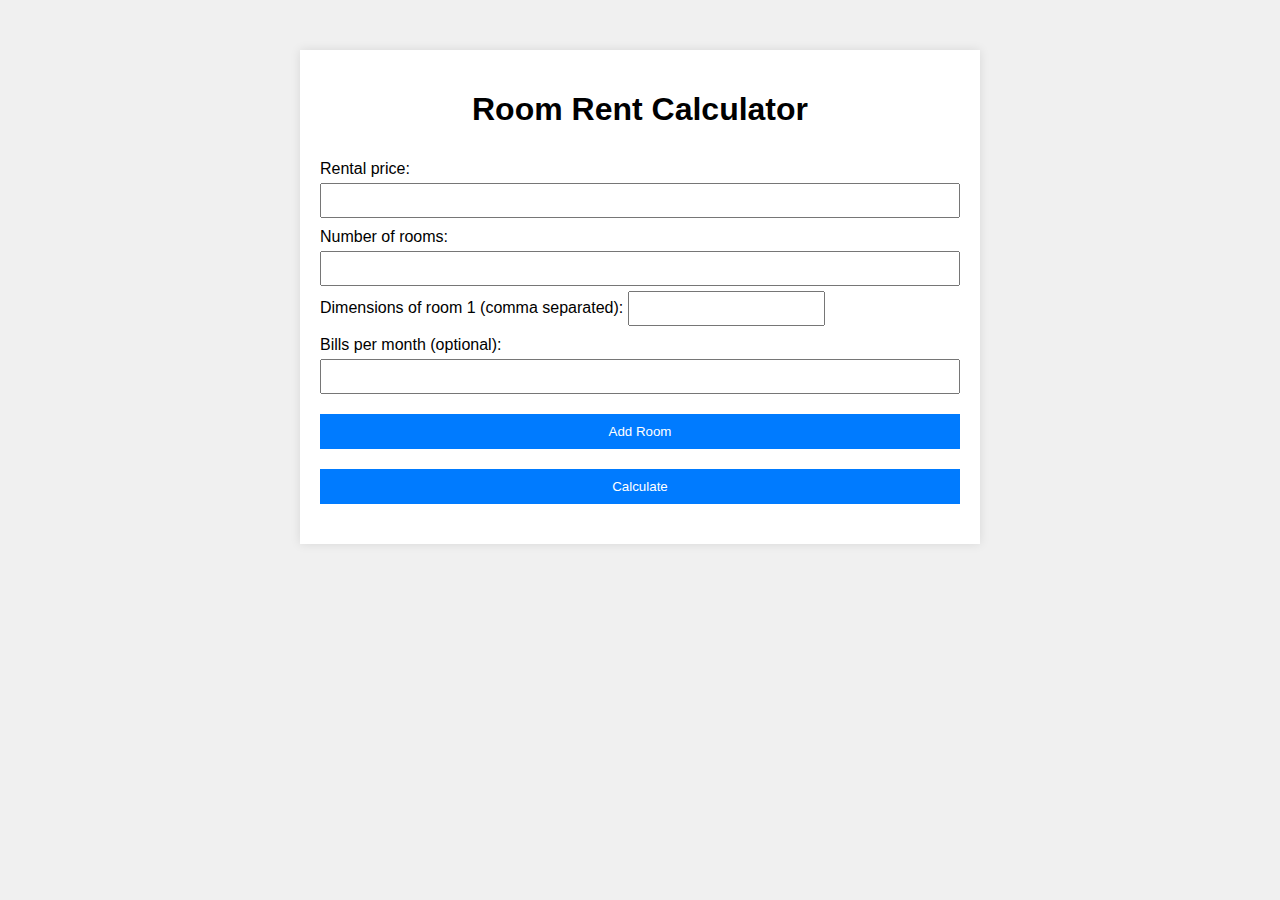
==== index.html @ 76a024b6 "Just a web app" ====
<!DOCTYPE html>
<html lang="en">
<head>
    <meta charset="UTF-8">
    <meta name="viewport" content="width=device-width, initial-scale=1.0">
    <title>Room Rent Calculator</title>
    <style>
        body {
            font-family: Arial, sans-serif;
            background-color: #f0f0f0;
            margin: 0;
            padding: 0;
        }

        .container {
            width: 50%;
            margin: 50px auto;
            background: #fff;
            padding: 20px;
            box-shadow: 0 0 10px rgba(0, 0, 0, 0.1);
        }

        h1 {
            text-align: center;
        }

        form {
            display: flex;
            flex-direction: column;
        }

        label {
            margin-top: 10px;
        }

        input {
            padding: 8px;
            margin-top: 5px;
        }

        button {
            margin-top: 20px;
            padding: 10px;
            background-color: #007bff;
            color: #fff;
            border: none;
            cursor: pointer;
        }

        button:hover {
            background-color: #0056b3;
        }

        #result {
            margin-top: 20px;
        }
    </style>
</head>
<body>
    <div class="container">
        <h1>Room Rent Calculator</h1>
        <form id="rent-form">
            <label for="rent">Rental price:</label>
            <input type="number" id="rent" name="rent" required>
            
            <label for="num_rooms">Number of rooms:</label>
            <input type="number" id="num_rooms" name="num_rooms" required>
            
            <div id="room-dimensions">
                <label>Dimensions of room 1 (comma separated):</label>
                <input type="text" name="room_dimensions" required>
            </div>
            
            <label for="bills">Bills per month (optional):</label>
            <input type="number" id="bills" name="bills">

            <button type="button" onclick="addRoom()">Add Room</button>
            <button type="submit">Calculate</button>
        </form>

        <div id="result"></div>
    </div>

    <script>
        let roomCount = 1;

        function addRoom() {
            roomCount++;
            const roomDiv = document.createElement('div');
            roomDiv.innerHTML = `
                <label>Dimensions of room ${roomCount} (comma separated):</label>
                <input type="text" name="room_dimensions" required>
            `;
            document.getElementById('room-dimensions').appendChild(roomDiv);
        }

        document.getElementById('rent-form').addEventListener('submit', function(event) {
            event.preventDefault();
            const formData = new FormData(event.target);
            const rent = parseFloat(formData.get('rent'));
            const numRooms = parseInt(formData.get('num_rooms'));
            const roomDimensions = Array.from(formData.getAll('room_dimensions')).map(dims => dims.split(',').map(Number));
            const bills = formData.get('bills') ? parseFloat(formData.get('bills')) : null;

            const roomAreas = roomDimensions.map(dimension => dimension.reduce((a, b) => a * b, 1));
            const totalArea = roomAreas.reduce((a, b) => a + b, 0);
            const rentPerArea = rent / totalArea;
            const rentPerRoom = roomAreas.map(area => parseFloat((area * rentPerArea).toFixed(2)));
            
            const totalRentPerRoom = bills !== null ? 
                rentPerRoom.map(rentRoom => parseFloat((rentRoom + bills / numRooms).toFixed(2))) :
                rentPerRoom;

            const resultDiv = document.getElementById('result');
            resultDiv.innerHTML = '';
            totalRentPerRoom.forEach((rent, index) => {
                resultDiv.innerHTML += `<p>Room ${index + 1} should pay ${rent} in rent${bills ? ' and bills' : ''}.</p>`;
            });
        });
    </script>
</body>
</html>
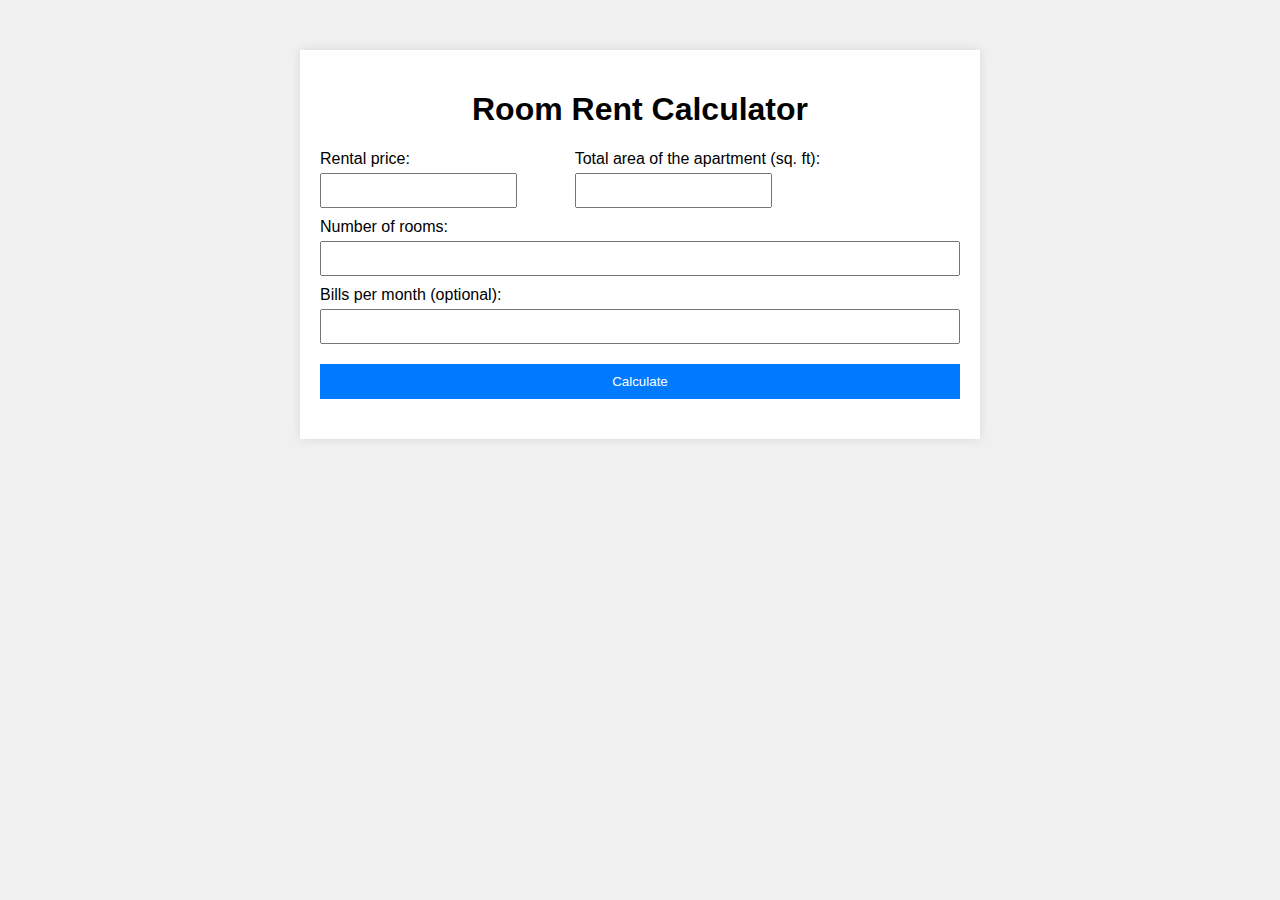
==== commit 0323058d: "Updated design" ====
--- a/index.html
+++ b/index.html
@@ -29,6 +29,12 @@
             flex-direction: column;
         }
 
+        .inline-inputs {
+            display: flex;
+            gap: 10px;
+            align-items: center;
+        }
+
         label {
             margin-top: 10px;
         }
@@ -51,8 +57,18 @@
             background-color: #0056b3;
         }
 
+        .room-dimensions {
+            display: flex;
+            gap: 10px;
+        }
+
         #result {
             margin-top: 20px;
+        }
+
+        #warning {
+            color: red;
+            margin-top: 10px;
         }
     </style>
 </head>
@@ -60,53 +76,94 @@
     <div class="container">
         <h1>Room Rent Calculator</h1>
         <form id="rent-form">
-            <label for="rent">Rental price:</label>
-            <input type="number" id="rent" name="rent" required>
+            <div class="inline-inputs">
+                <div>
+                    <label for="rent">Rental price:</label>
+                    <input type="number" id="rent" name="rent" required>
+                </div>
+                <div>
+                    <label for="total_area">Total area of the apartment (sq. ft):</label>
+                    <input type="number" id="total_area" name="total_area" required>
+                </div>
+                <div id="price-per-unit-area"></div>
+            </div>
             
             <label for="num_rooms">Number of rooms:</label>
             <input type="number" id="num_rooms" name="num_rooms" required>
-            
-            <div id="room-dimensions">
-                <label>Dimensions of room 1 (comma separated):</label>
-                <input type="text" name="room_dimensions" required>
-            </div>
-            
+
+            <div id="room-dimensions-container"></div>
+
             <label for="bills">Bills per month (optional):</label>
             <input type="number" id="bills" name="bills">
 
-            <button type="button" onclick="addRoom()">Add Room</button>
             <button type="submit">Calculate</button>
         </form>
 
+        <div id="warning"></div>
         <div id="result"></div>
     </div>
 
     <script>
-        let roomCount = 1;
+        document.getElementById('rent').addEventListener('input', updatePricePerUnitArea);
+        document.getElementById('total_area').addEventListener('input', updatePricePerUnitArea);
 
-        function addRoom() {
-            roomCount++;
-            const roomDiv = document.createElement('div');
-            roomDiv.innerHTML = `
-                <label>Dimensions of room ${roomCount} (comma separated):</label>
-                <input type="text" name="room_dimensions" required>
-            `;
-            document.getElementById('room-dimensions').appendChild(roomDiv);
+        function updatePricePerUnitArea() {
+            const rent = parseFloat(document.getElementById('rent').value);
+            const totalArea = parseFloat(document.getElementById('total_area').value);
+            const pricePerUnitAreaDiv = document.getElementById('price-per-unit-area');
+
+            if (!isNaN(rent) && !isNaN(totalArea) && totalArea > 0) {
+                const pricePerUnitArea = (rent / totalArea).toFixed(2);
+                pricePerUnitAreaDiv.innerHTML = `Price per unit area: ${pricePerUnitArea}`;
+            } else {
+                pricePerUnitAreaDiv.innerHTML = '';
+            }
         }
+
+        document.getElementById('num_rooms').addEventListener('input', function() {
+            const numRooms = parseInt(this.value);
+            const roomDimensionsContainer = document.getElementById('room-dimensions-container');
+            roomDimensionsContainer.innerHTML = '';
+
+            for (let i = 1; i <= numRooms; i++) {
+                const roomDiv = document.createElement('div');
+                roomDiv.classList.add('room-dimension');
+                roomDiv.innerHTML = `
+                    <label>Dimensions of room ${i}:</label>
+                    <div class="room-dimensions">
+                        <input type="number" name="room_width" placeholder="Width" required>
+                        <input type="number" name="room_length" placeholder="Length" required>
+                    </div>
+                `;
+                roomDimensionsContainer.appendChild(roomDiv);
+            }
+        });
 
         document.getElementById('rent-form').addEventListener('submit', function(event) {
             event.preventDefault();
             const formData = new FormData(event.target);
             const rent = parseFloat(formData.get('rent'));
+            const totalArea = parseFloat(formData.get('total_area'));
             const numRooms = parseInt(formData.get('num_rooms'));
-            const roomDimensions = Array.from(formData.getAll('room_dimensions')).map(dims => dims.split(',').map(Number));
+            const roomWidths = formData.getAll('room_width').map(Number);
+            const roomLengths = formData.getAll('room_length').map(Number);
+            const roomDimensions = roomWidths.map((width, index) => [width, roomLengths[index]]);
             const bills = formData.get('bills') ? parseFloat(formData.get('bills')) : null;
 
-            const roomAreas = roomDimensions.map(dimension => dimension.reduce((a, b) => a * b, 1));
-            const totalArea = roomAreas.reduce((a, b) => a + b, 0);
+            const roomAreas = roomDimensions.map(dimension => dimension[0] * dimension[1]);
+            const totalRoomArea = roomAreas.reduce((a, b) => a + b, 0);
+
+            const warningDiv = document.getElementById('warning');
+            if (totalRoomArea > totalArea) {
+                warningDiv.innerHTML = `Warning: Total area of the rooms (${totalRoomArea}) is greater than the total area of the apartment (${totalArea}).`;
+                return;
+            } else {
+                warningDiv.innerHTML = '';
+            }
+
             const rentPerArea = rent / totalArea;
             const rentPerRoom = roomAreas.map(area => parseFloat((area * rentPerArea).toFixed(2)));
-            
+
             const totalRentPerRoom = bills !== null ? 
                 rentPerRoom.map(rentRoom => parseFloat((rentRoom + bills / numRooms).toFixed(2))) :
                 rentPerRoom;
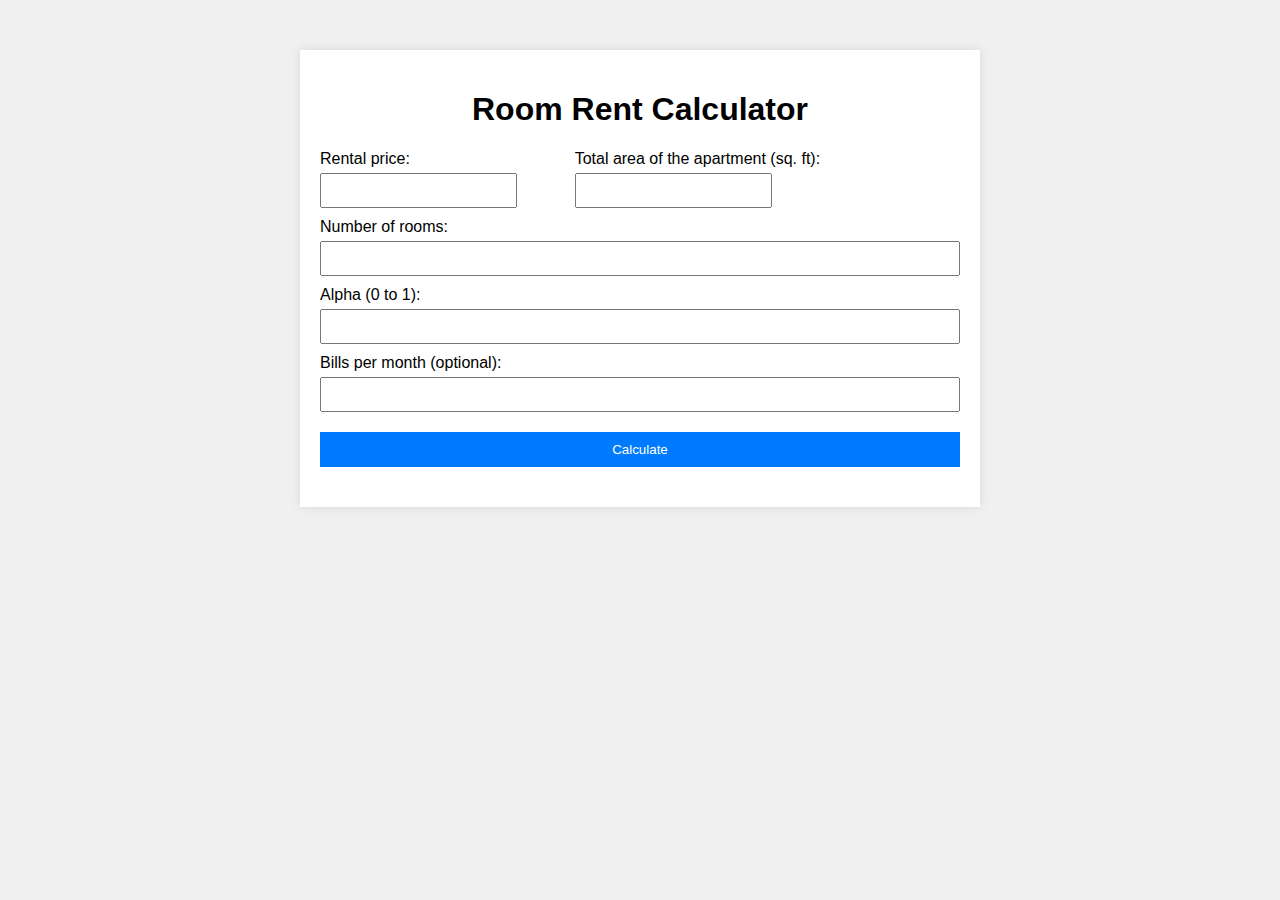
==== commit f5342d5e: "updated version to rent calculation" ====
--- a/index.html
+++ b/index.html
@@ -91,6 +91,9 @@
             <label for="num_rooms">Number of rooms:</label>
             <input type="number" id="num_rooms" name="num_rooms" required>
 
+            <label for="alpha">Alpha (0 to 1):</label>
+            <input type="number" id="alpha" name="alpha" step="0.01" min="0" max="1" required>
+
             <div id="room-dimensions-container"></div>
 
             <label for="bills">Bills per month (optional):</label>
@@ -145,6 +148,7 @@
             const rent = parseFloat(formData.get('rent'));
             const totalArea = parseFloat(formData.get('total_area'));
             const numRooms = parseInt(formData.get('num_rooms'));
+            const alpha = parseFloat(formData.get('alpha'));
             const roomWidths = formData.getAll('room_width').map(Number);
             const roomLengths = formData.getAll('room_length').map(Number);
             const roomDimensions = roomWidths.map((width, index) => [width, roomLengths[index]]);
@@ -152,17 +156,23 @@
 
             const roomAreas = roomDimensions.map(dimension => dimension[0] * dimension[1]);
             const totalRoomArea = roomAreas.reduce((a, b) => a + b, 0);
+            const sharedArea = totalArea - totalRoomArea;
 
             const warningDiv = document.getElementById('warning');
-            if (totalRoomArea > totalArea) {
+            if (sharedArea < 0) {
                 warningDiv.innerHTML = `Warning: Total area of the rooms (${totalRoomArea}) is greater than the total area of the apartment (${totalArea}).`;
                 return;
             } else {
                 warningDiv.innerHTML = '';
             }
 
-            const rentPerArea = rent / totalArea;
-            const rentPerRoom = roomAreas.map(area => parseFloat((area * rentPerArea).toFixed(2)));
+            const effectiveArea = totalRoomArea + alpha * sharedArea;
+            const effectiveRentPerArea = rent / effectiveArea;
+
+            const rentPerRoom = roomAreas.map(area => {
+                const effectiveRoomArea = area + alpha * (sharedArea / numRooms);
+                return parseFloat((effectiveRoomArea * effectiveRentPerArea).toFixed(2));
+            });
 
             const totalRentPerRoom = bills !== null ? 
                 rentPerRoom.map(rentRoom => parseFloat((rentRoom + bills / numRooms).toFixed(2))) :
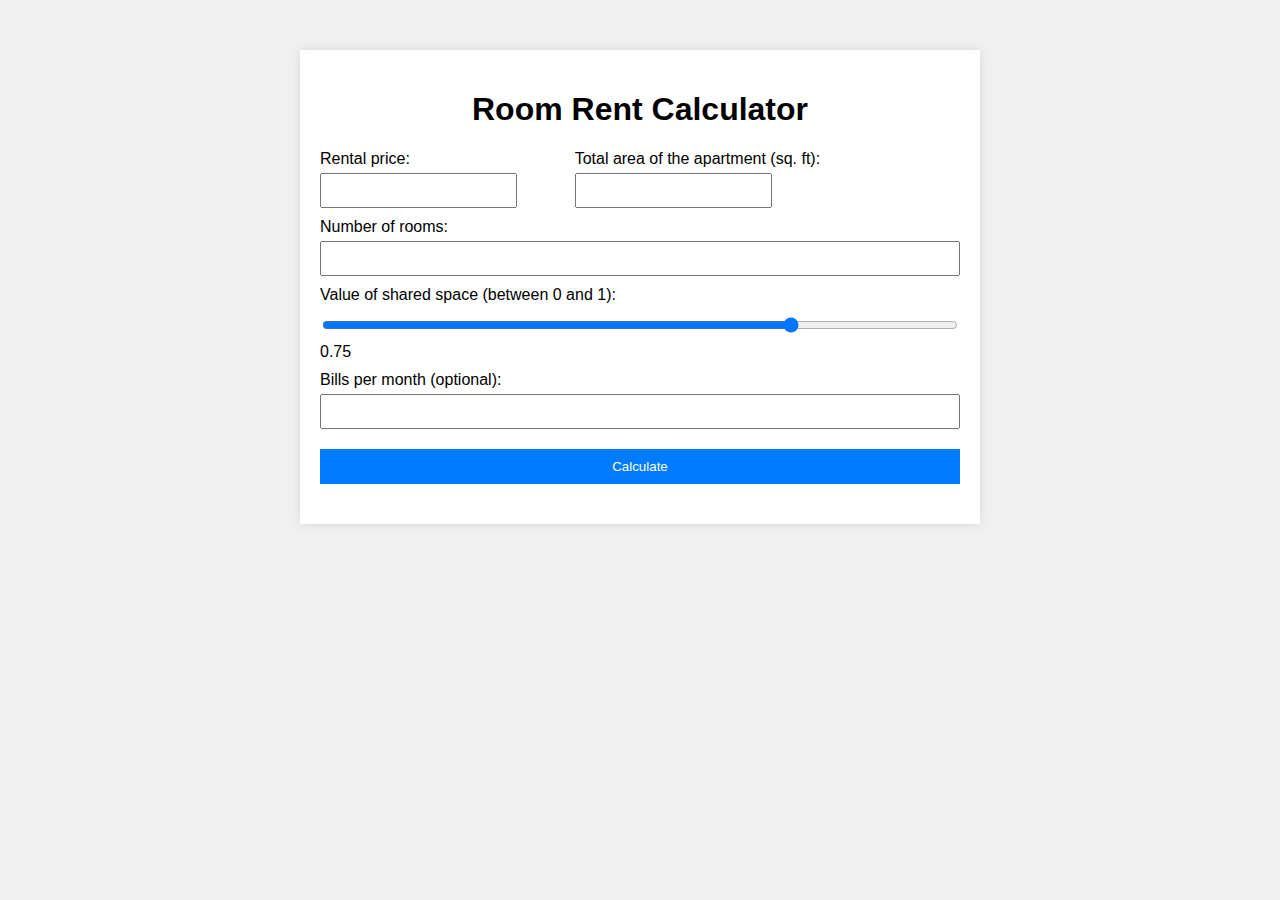
==== commit 76f45105: "updated dessign" ====
--- a/index.html
+++ b/index.html
@@ -69,6 +69,29 @@
         #warning {
             color: red;
             margin-top: 10px;
+        }
+
+        .room-visualization {
+            display: flex;
+            flex-wrap: wrap;
+            gap: 10px;
+            margin-top: 20px;
+        }
+
+        .room, .shared-space {
+            display: flex;
+            align-items: center;
+            justify-content: center;
+            border: 1px solid #000;
+            background-color: #ddd;
+        }
+
+        .room {
+            background-color: #e7f7ff;
+        }
+
+        .shared-space {
+            background-color: #ffeedf;
         }
     </style>
 </head>
@@ -91,8 +114,9 @@
             <label for="num_rooms">Number of rooms:</label>
             <input type="number" id="num_rooms" name="num_rooms" required>
 
-            <label for="alpha">Alpha (0 to 1):</label>
-            <input type="number" id="alpha" name="alpha" step="0.01" min="0" max="1" required>
+            <label for="alpha">Value of shared space (between 0 and 1):</label>
+            <input type="range" id="alpha" name="alpha" min="0" max="1" step="0.01" value="0.75">
+            <span id="alpha-value">0.75</span>
 
             <div id="room-dimensions-container"></div>
 
@@ -104,11 +128,15 @@
 
         <div id="warning"></div>
         <div id="result"></div>
+        <div class="room-visualization" id="room-visualization"></div>
     </div>
 
     <script>
         document.getElementById('rent').addEventListener('input', updatePricePerUnitArea);
         document.getElementById('total_area').addEventListener('input', updatePricePerUnitArea);
+        document.getElementById('alpha').addEventListener('input', function() {
+            document.getElementById('alpha-value').textContent = this.value;
+        });
 
         function updatePricePerUnitArea() {
             const rent = parseFloat(document.getElementById('rent').value);
@@ -183,7 +211,36 @@
             totalRentPerRoom.forEach((rent, index) => {
                 resultDiv.innerHTML += `<p>Room ${index + 1} should pay ${rent} in rent${bills ? ' and bills' : ''}.</p>`;
             });
+
+            displayRoomVisualization(roomDimensions, sharedArea, totalArea);
         });
+
+        function displayRoomVisualization(roomDimensions, sharedArea, totalArea) {
+            const roomVisualizationDiv = document.getElementById('room-visualization');
+            roomVisualizationDiv.innerHTML = '';
+
+            const scale = Math.sqrt(totalArea) / 300; // Scale down to fit within a 300px width
+
+            roomDimensions.forEach((dimensions, index) => {
+                const width = dimensions[0] / scale;
+                const length = dimensions[1] / scale;
+                const roomDiv = document.createElement('div');
+                roomDiv.classList.add('room');
+                roomDiv.style.width = `${width}px`;
+                roomDiv.style.height = `${length}px`;
+                roomDiv.textContent = `Room ${index + 1}`;
+                roomVisualizationDiv.appendChild(roomDiv);
+            });
+
+            const sharedWidth = Math.sqrt(sharedArea) / scale;
+            const sharedDiv = document.createElement('div');
+            sharedDiv.classList.add('shared-space');
+            sharedDiv.style.width = `${sharedWidth}px`;
+            sharedDiv.style.height = `${sharedWidth}px`;
+            sharedDiv.textContent = 'Shared Space';
+            roomVisualizationDiv.appendChild(sharedDiv);
+        }
     </script>
 </body>
 </html>
+
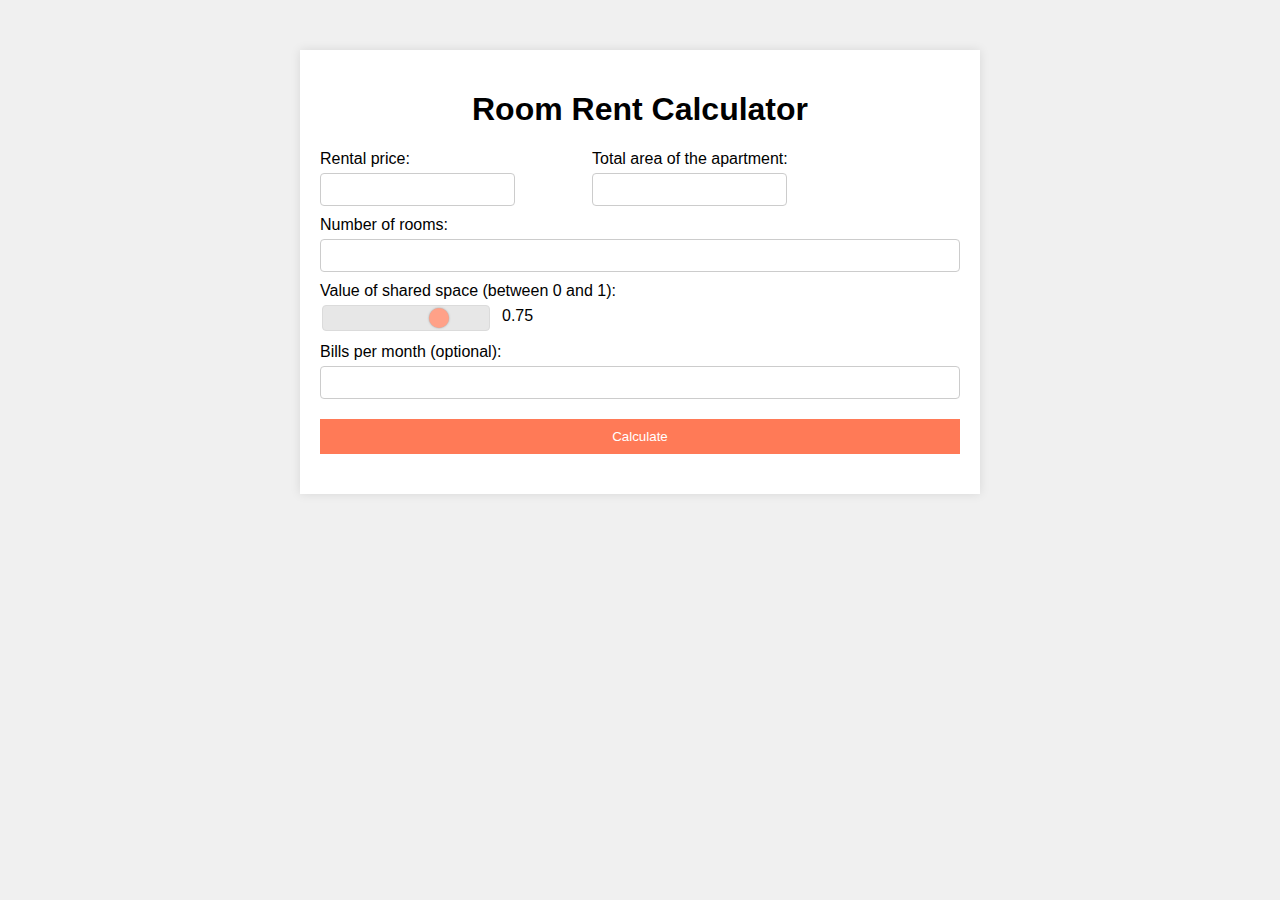
==== commit ba96ac77: "Updates" ====
--- a/index.html
+++ b/index.html
@@ -4,96 +4,7 @@
     <meta charset="UTF-8">
     <meta name="viewport" content="width=device-width, initial-scale=1.0">
     <title>Room Rent Calculator</title>
-    <style>
-        body {
-            font-family: Arial, sans-serif;
-            background-color: #f0f0f0;
-            margin: 0;
-            padding: 0;
-        }
-
-        .container {
-            width: 50%;
-            margin: 50px auto;
-            background: #fff;
-            padding: 20px;
-            box-shadow: 0 0 10px rgba(0, 0, 0, 0.1);
-        }
-
-        h1 {
-            text-align: center;
-        }
-
-        form {
-            display: flex;
-            flex-direction: column;
-        }
-
-        .inline-inputs {
-            display: flex;
-            gap: 10px;
-            align-items: center;
-        }
-
-        label {
-            margin-top: 10px;
-        }
-
-        input {
-            padding: 8px;
-            margin-top: 5px;
-        }
-
-        button {
-            margin-top: 20px;
-            padding: 10px;
-            background-color: #007bff;
-            color: #fff;
-            border: none;
-            cursor: pointer;
-        }
-
-        button:hover {
-            background-color: #0056b3;
-        }
-
-        .room-dimensions {
-            display: flex;
-            gap: 10px;
-        }
-
-        #result {
-            margin-top: 20px;
-        }
-
-        #warning {
-            color: red;
-            margin-top: 10px;
-        }
-
-        .room-visualization {
-            display: flex;
-            flex-wrap: wrap;
-            gap: 10px;
-            margin-top: 20px;
-        }
-
-        .room, .shared-space {
-            display: flex;
-            align-items: center;
-            justify-content: center;
-            border: 1px solid #000;
-            background-color: #ddd;
-        }
-
-        .room {
-            background-color: #e7f7ff;
-        }
-
-        .shared-space {
-            background-color: #ffeedf;
-        }
-    </style>
+    <link rel="stylesheet" href="static/styles.css"> <!-- Link to CSS file -->
 </head>
 <body>
     <div class="container">
@@ -105,7 +16,7 @@
                     <input type="number" id="rent" name="rent" required>
                 </div>
                 <div>
-                    <label for="total_area">Total area of the apartment (sq. ft):</label>
+                    <label for="total_area">Total area of the apartment:</label>
                     <input type="number" id="total_area" name="total_area" required>
                 </div>
                 <div id="price-per-unit-area"></div>
@@ -114,9 +25,17 @@
             <label for="num_rooms">Number of rooms:</label>
             <input type="number" id="num_rooms" name="num_rooms" required>
 
-            <label for="alpha">Value of shared space (between 0 and 1):</label>
-            <input type="range" id="alpha" name="alpha" min="0" max="1" step="0.01" value="0.75">
-            <span id="alpha-value">0.75</span>
+            <label for="alpha">Value of shared space (between 0 and 1):
+                <div class="tooltip">
+                    0 if the shared space is not taken into account of the calculation.<br>
+                    1 if the value per area of the shared space is considered the same as the value per area of the rooms.<br>
+                    Default: 0.75. The area of the shared space is considered to be worth 3/4 of the value of the private rooms.
+                </div>
+            </label>
+            <div class="inline-inputs">
+                <input type="range" id="alpha" name="alpha" min="0" max="1" step="0.01" value="0.75" style="width: 150px;">
+                <span id="alpha-value">0.75</span>
+            </div>
 
             <div id="room-dimensions-container"></div>
 
@@ -131,116 +50,6 @@
         <div class="room-visualization" id="room-visualization"></div>
     </div>
 
-    <script>
-        document.getElementById('rent').addEventListener('input', updatePricePerUnitArea);
-        document.getElementById('total_area').addEventListener('input', updatePricePerUnitArea);
-        document.getElementById('alpha').addEventListener('input', function() {
-            document.getElementById('alpha-value').textContent = this.value;
-        });
-
-        function updatePricePerUnitArea() {
-            const rent = parseFloat(document.getElementById('rent').value);
-            const totalArea = parseFloat(document.getElementById('total_area').value);
-            const pricePerUnitAreaDiv = document.getElementById('price-per-unit-area');
-
-            if (!isNaN(rent) && !isNaN(totalArea) && totalArea > 0) {
-                const pricePerUnitArea = (rent / totalArea).toFixed(2);
-                pricePerUnitAreaDiv.innerHTML = `Price per unit area: ${pricePerUnitArea}`;
-            } else {
-                pricePerUnitAreaDiv.innerHTML = '';
-            }
-        }
-
-        document.getElementById('num_rooms').addEventListener('input', function() {
-            const numRooms = parseInt(this.value);
-            const roomDimensionsContainer = document.getElementById('room-dimensions-container');
-            roomDimensionsContainer.innerHTML = '';
-
-            for (let i = 1; i <= numRooms; i++) {
-                const roomDiv = document.createElement('div');
-                roomDiv.classList.add('room-dimension');
-                roomDiv.innerHTML = `
-                    <label>Dimensions of room ${i}:</label>
-                    <div class="room-dimensions">
-                        <input type="number" name="room_width" placeholder="Width" required>
-                        <input type="number" name="room_length" placeholder="Length" required>
-                    </div>
-                `;
-                roomDimensionsContainer.appendChild(roomDiv);
-            }
-        });
-
-        document.getElementById('rent-form').addEventListener('submit', function(event) {
-            event.preventDefault();
-            const formData = new FormData(event.target);
-            const rent = parseFloat(formData.get('rent'));
-            const totalArea = parseFloat(formData.get('total_area'));
-            const numRooms = parseInt(formData.get('num_rooms'));
-            const alpha = parseFloat(formData.get('alpha'));
-            const roomWidths = formData.getAll('room_width').map(Number);
-            const roomLengths = formData.getAll('room_length').map(Number);
-            const roomDimensions = roomWidths.map((width, index) => [width, roomLengths[index]]);
-            const bills = formData.get('bills') ? parseFloat(formData.get('bills')) : null;
-
-            const roomAreas = roomDimensions.map(dimension => dimension[0] * dimension[1]);
-            const totalRoomArea = roomAreas.reduce((a, b) => a + b, 0);
-            const sharedArea = totalArea - totalRoomArea;
-
-            const warningDiv = document.getElementById('warning');
-            if (sharedArea < 0) {
-                warningDiv.innerHTML = `Warning: Total area of the rooms (${totalRoomArea}) is greater than the total area of the apartment (${totalArea}).`;
-                return;
-            } else {
-                warningDiv.innerHTML = '';
-            }
-
-            const effectiveArea = totalRoomArea + alpha * sharedArea;
-            const effectiveRentPerArea = rent / effectiveArea;
-
-            const rentPerRoom = roomAreas.map(area => {
-                const effectiveRoomArea = area + alpha * (sharedArea / numRooms);
-                return parseFloat((effectiveRoomArea * effectiveRentPerArea).toFixed(2));
-            });
-
-            const totalRentPerRoom = bills !== null ? 
-                rentPerRoom.map(rentRoom => parseFloat((rentRoom + bills / numRooms).toFixed(2))) :
-                rentPerRoom;
-
-            const resultDiv = document.getElementById('result');
-            resultDiv.innerHTML = '';
-            totalRentPerRoom.forEach((rent, index) => {
-                resultDiv.innerHTML += `<p>Room ${index + 1} should pay ${rent} in rent${bills ? ' and bills' : ''}.</p>`;
-            });
-
-            displayRoomVisualization(roomDimensions, sharedArea, totalArea);
-        });
-
-        function displayRoomVisualization(roomDimensions, sharedArea, totalArea) {
-            const roomVisualizationDiv = document.getElementById('room-visualization');
-            roomVisualizationDiv.innerHTML = '';
-
-            const scale = Math.sqrt(totalArea) / 300; // Scale down to fit within a 300px width
-
-            roomDimensions.forEach((dimensions, index) => {
-                const width = dimensions[0] / scale;
-                const length = dimensions[1] / scale;
-                const roomDiv = document.createElement('div');
-                roomDiv.classList.add('room');
-                roomDiv.style.width = `${width}px`;
-                roomDiv.style.height = `${length}px`;
-                roomDiv.textContent = `Room ${index + 1}`;
-                roomVisualizationDiv.appendChild(roomDiv);
-            });
-
-            const sharedWidth = Math.sqrt(sharedArea) / scale;
-            const sharedDiv = document.createElement('div');
-            sharedDiv.classList.add('shared-space');
-            sharedDiv.style.width = `${sharedWidth}px`;
-            sharedDiv.style.height = `${sharedWidth}px`;
-            sharedDiv.textContent = 'Shared Space';
-            roomVisualizationDiv.appendChild(sharedDiv);
-        }
-    </script>
+    <script src="script.js"></script> <!-- Link to JavaScript file -->
 </body>
 </html>
-
--- a/static/styles.css
+++ b/static/styles.css
@@ -0,0 +1,167 @@
+body {
+    font-family: Arial, sans-serif;
+    background-color: #f0f0f0;
+    margin: 0;
+    padding: 0;
+}
+
+.container {
+    width: 50%;
+    margin: 50px auto;
+    background: #fff;
+    padding: 20px;
+    box-shadow: 0 0 10px rgba(0, 0, 0, 0.1);
+}
+
+h1 {
+    text-align: center;
+}
+
+form {
+    display: flex;
+    flex-direction: column;
+}
+
+.inline-inputs {
+    display: flex;
+    gap: 10px;
+    align-items: center;
+}
+
+label {
+    margin-top: 10px;
+    position: relative;
+}
+
+input {
+    padding: 8px;
+    margin-top: 5px;
+    border: 1px solid #ccc;
+    border-radius: 4px;
+    transition: border-color 0.3s;
+}
+
+input:focus {
+    border-color: #ff7a57;
+    outline: none;
+    box-shadow: 0 0 5px rgba(255, 122, 87, 0.5);
+}
+
+button {
+    margin-top: 20px;
+    padding: 10px;
+    background-color: #ff7a57;
+    color: #fff;
+    border: none;
+    cursor: pointer;
+    transition: background-color 0.3s;
+}
+
+button:hover {
+    background-color: #e66a4d;
+}
+
+input[type="range"] {
+    -webkit-appearance: none;
+    width: 150px;
+    height: 8px;
+    background: #ddd;
+    outline: none;
+    opacity: 0.7;
+    -webkit-transition: .2s;
+    transition: opacity .2s;
+}
+
+input[type="range"]:hover {
+    opacity: 1;
+}
+
+input[type="range"]::-webkit-slider-thumb {
+    -webkit-appearance: none;
+    appearance: none;
+    width: 20px;
+    height: 20px;
+    background: #ff7a57;
+    cursor: pointer;
+    border-radius: 50%;
+    box-shadow: 0 0 2px rgba(0, 0, 0, 0.5);
+}
+
+input[type="range"]::-moz-range-thumb {
+    width: 20px;
+    height: 20px;
+    background: #ff7a57;
+    cursor: pointer;
+    border-radius: 50%;
+    box-shadow: 0 0 2px rgba(0, 0, 0, 0.5);
+}
+
+.room-dimensions {
+    display: flex;
+    gap: 10px;
+}
+
+#result {
+    margin-top: 20px;
+}
+
+#warning {
+    color: red;
+    margin-top: 10px;
+}
+
+.room-visualization {
+    display: flex;
+    flex-wrap: wrap;
+    gap: 10px;
+    margin-top: 20px;
+}
+
+.room, .shared-space {
+    display: flex;
+    align-items: center;
+    justify-content: center;
+    border: 1px solid #000;
+    background-color: #ddd;
+}
+
+.room {
+    background-color: #e7f7ff;
+}
+
+.shared-space {
+    background-color: #ffeedf;
+}
+
+.tooltip {
+    visibility: hidden;
+    width: 300px;
+    background-color: #555;
+    color: #fff;
+    text-align: center;
+    border-radius: 5px;
+    padding: 5px;
+    position: absolute;
+    z-index: 1;
+    bottom: 125%; /* Position above the label */
+    left: 50%;
+    margin-left: -150px; /* Center the tooltip */
+    opacity: 0;
+    transition: opacity 0.3s;
+}
+
+.tooltip::after {
+    content: '';
+    position: absolute;
+    top: 100%; /* Bottom of the tooltip */
+    left: 50%;
+    margin-left: -5px;
+    border-width: 5px;
+    border-style: solid;
+    border-color: #555 transparent transparent transparent;
+}
+
+label:hover .tooltip {
+    visibility: visible;
+    opacity: 1;
+}
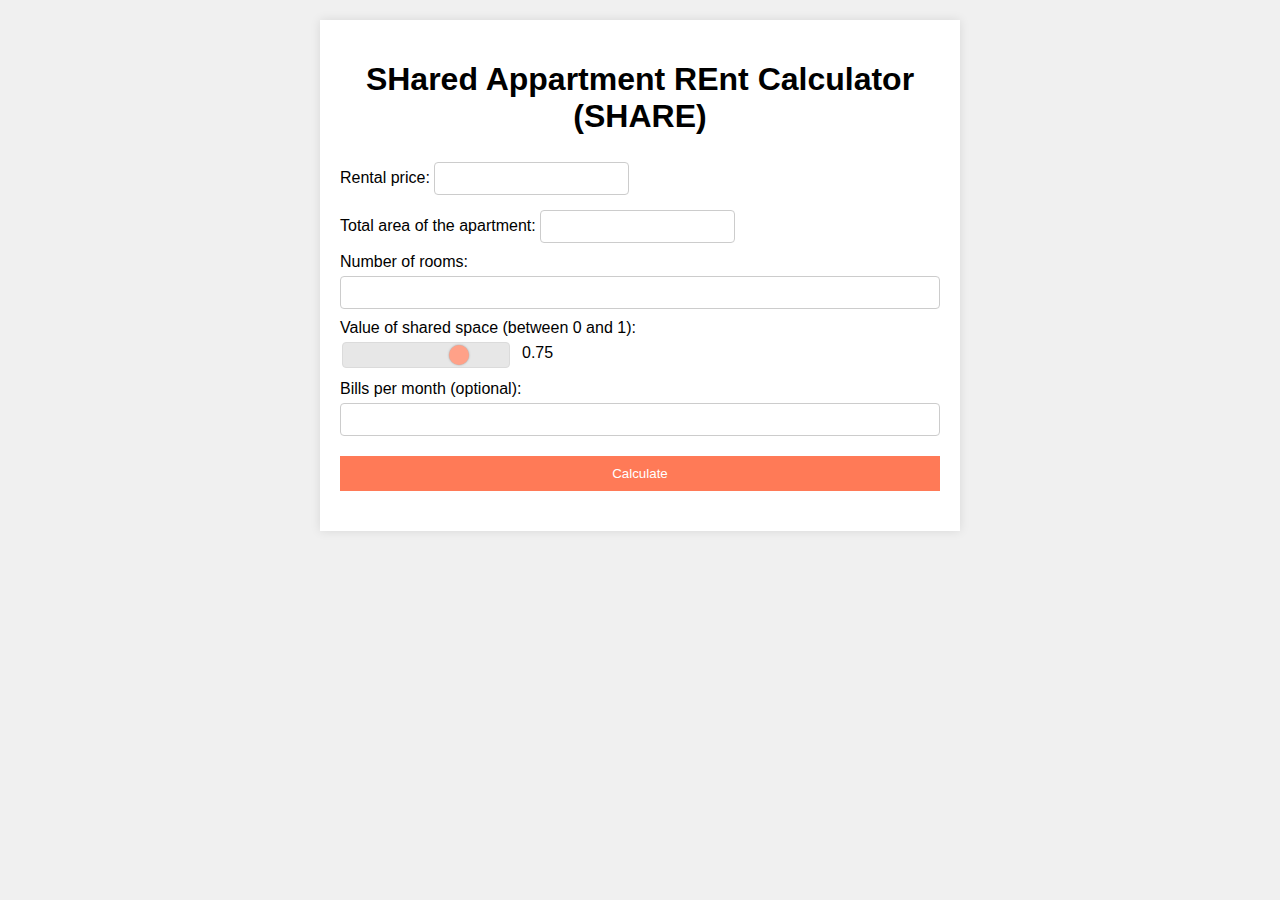
==== commit 8b4fbd6b: "Update index.html" ====
--- a/index.html
+++ b/index.html
@@ -3,12 +3,12 @@
 <head>
     <meta charset="UTF-8">
     <meta name="viewport" content="width=device-width, initial-scale=1.0">
-    <title>Room Rent Calculator</title>
+    <title> SHared Appartment REnt Calculator (SHARE) </title>
     <link rel="stylesheet" href="static/styles.css"> <!-- Link to CSS file -->
 </head>
 <body>
     <div class="container">
-        <h1>Room Rent Calculator</h1>
+        <h1>SHared Appartment REnt Calculator (SHARE)</h1>
         <form id="rent-form">
             <div class="inline-inputs">
                 <div>
--- a/static/styles.css
+++ b/static/styles.css
@@ -6,8 +6,9 @@
 }
 
 .container {
-    width: 50%;
-    margin: 50px auto;
+    width: 90%;
+    max-width: 600px;
+    margin: 20px auto;
     background: #fff;
     padding: 20px;
     box-shadow: 0 0 10px rgba(0, 0, 0, 0.1);
@@ -26,6 +27,7 @@
     display: flex;
     gap: 10px;
     align-items: center;
+    flex-wrap: wrap;
 }
 
 label {
@@ -63,7 +65,8 @@
 
 input[type="range"] {
     -webkit-appearance: none;
-    width: 150px;
+    width: 100%;
+    max-width: 150px;
     height: 8px;
     background: #ddd;
     outline: none;
@@ -99,6 +102,7 @@
 .room-dimensions {
     display: flex;
     gap: 10px;
+    flex-wrap: wrap;
 }
 
 #result {
@@ -165,3 +169,15 @@
     visibility: visible;
     opacity: 1;
 }
+
+/* Media Queries for Responsive Design */
+@media (max-width: 600px) {
+    .inline-inputs {
+        flex-direction: column;
+        align-items: flex-start;
+    }
+
+    button {
+        width: 100%;
+    }
+}
